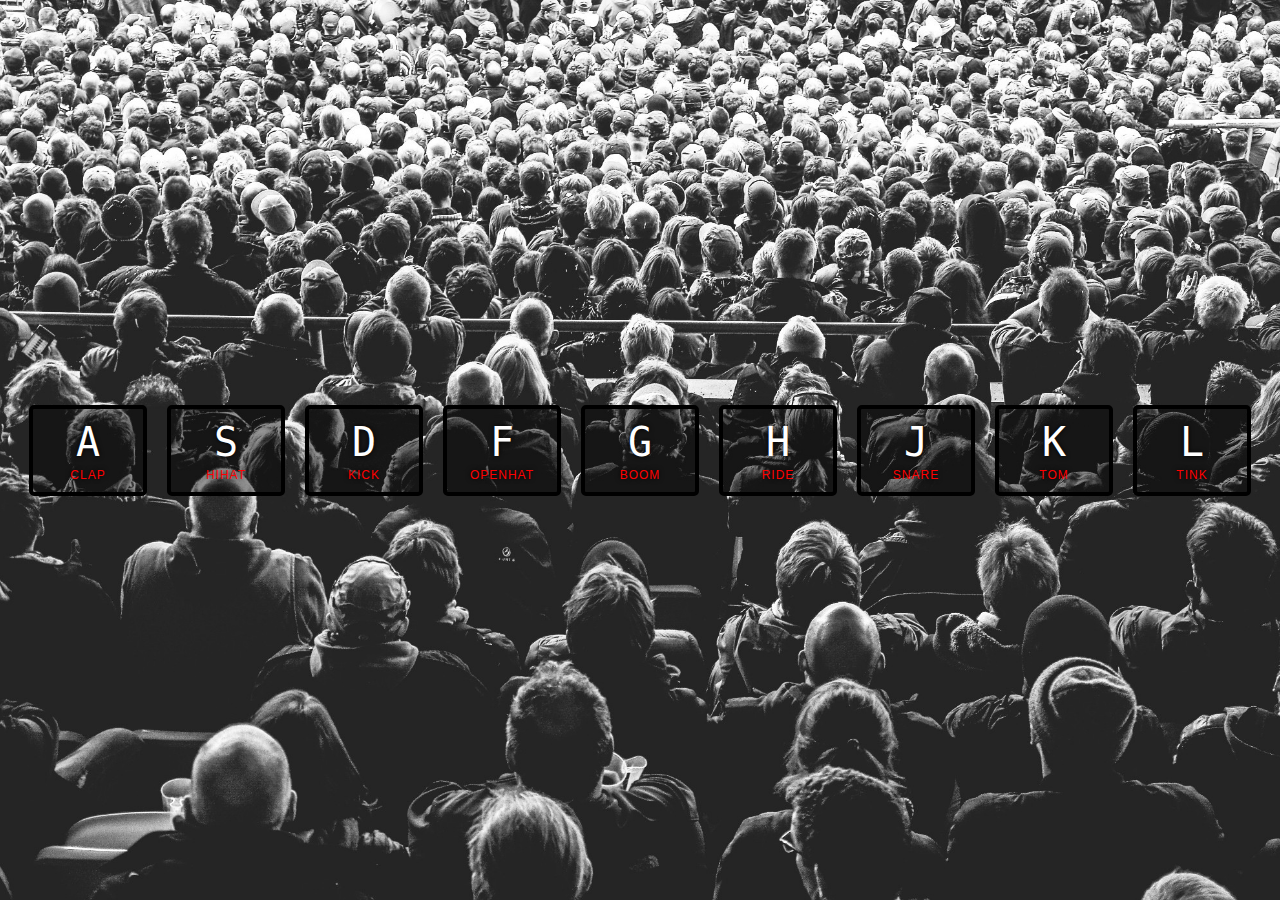
==== 02_drum/index.html @ 89c77283 "updated folder" ====
<!DOCTYPE html>
<html lang="en">
<head>
    <meta charset="UTF-8">
  <title>JS Drum Kit</title>
  <link rel="stylesheet" href="style/style.css">
  <link rel="icon" href="https://fav.farm/🔥" />
</head>
<body>
  <div class="keys">
    <div data-key="65" class="key">
      <kbd>A</kbd>
      <span class="sound">clap</span>
    </div>
    <div data-key="83" class="key">
      <kbd>S</kbd>
      <span class="sound">hihat</span>
    </div>
    <div data-key="68" class="key">
      <kbd>D</kbd>
      <span class="sound">kick</span>
    </div>
    <div data-key="70" class="key">
      <kbd>F</kbd>
      <span class="sound">openhat</span>
    </div>
    <div data-key="71" class="key">
      <kbd>G</kbd>
      <span class="sound">boom</span>
    </div>
    <div data-key="72" class="key">
      <kbd>H</kbd>
      <span class="sound">ride</span>
    </div>
    <div data-key="74" class="key">
      <kbd>J</kbd>
      <span class="sound">snare</span>
    </div>
    <div data-key="75" class="key">
      <kbd>K</kbd>
      <span class="sound">tom</span>
    </div>
    <div data-key="76" class="key">
      <kbd>L</kbd>
      <span class="sound">tink</span>
    </div>
  </div>

  <audio data-key="65" src="assets/sounds/clap.wav"></audio>
  <audio data-key="83" src="assets/sounds/hihat.wav"></audio>
  <audio data-key="68" src="assets/sounds/kick.wav"></audio>
  <audio data-key="70" src="assets/sounds/openhat.wav"></audio>
  <audio data-key="71" src="assets/sounds/boom.wav"></audio>
  <audio data-key="72" src="assets/sounds/ride.wav"></audio>
  <audio data-key="74" src="assets/sounds/snare.wav"></audio>
  <audio data-key="75" src="assets/sounds/tom.wav"></audio>
  <audio data-key="76" src="assets/sounds/tink.wav"></audio>

<script>
    function removeTransaction(e){
        if (e.propertyName !== 'transform') return;
        e.target.classList.remove('playing');
    }

    function playSound(e){
        const audio = document.querySelector(`audio[data-key="${e.keyCode}"]`);
        const key = document.querySelector(`div[data-key="${e.keyCode}"]`);
        if(!audio) return;
        key.classList.add('playing');
        audio.currentTime = 0;
        audio.play();
    }

    const keys = Array.from(document.querySelectorAll('.key'));
    keys.forEach(key => key.addEventListener('transitionend', removeTransaction));
    window.addEventListener('keydown', playSound);

</script>


</body>
</html>
---- 02_drum/style/style.css ----
html {
    font-size: 10px;
    background: url('../assets/background.jpg') bottom center;
    background-size: cover;
  }
  
  body,html {
    margin: 0;
    padding: 0;
    font-family: sans-serif;
  }
  
  .keys {
    display: flex;
    flex: 1;
    min-height: 100vh;
    align-items: center;
    justify-content: center;
  }
  
  .key {
    border: .4rem solid black;
    border-radius: .5rem;
    margin: 1rem;
    font-size: 1.5rem;
    padding: 1rem .5rem;
    transition: all .07s ease;
    width: 10rem;
    text-align: center;
    color: white;
    background: rgba(0,0,0,0.4);
    text-shadow: 0 0 .5rem black;
  }
  
  .playing {
    transform: scale(1.1);
    border-color: red;
    box-shadow: 0 0 1rem red;
  }
  
  kbd {
    display: block;
    font-size: 4rem;
  }
  
  .sound {
    font-size: 1.2rem;
    text-transform: uppercase;
    letter-spacing: .1rem;
    color: red;
  }
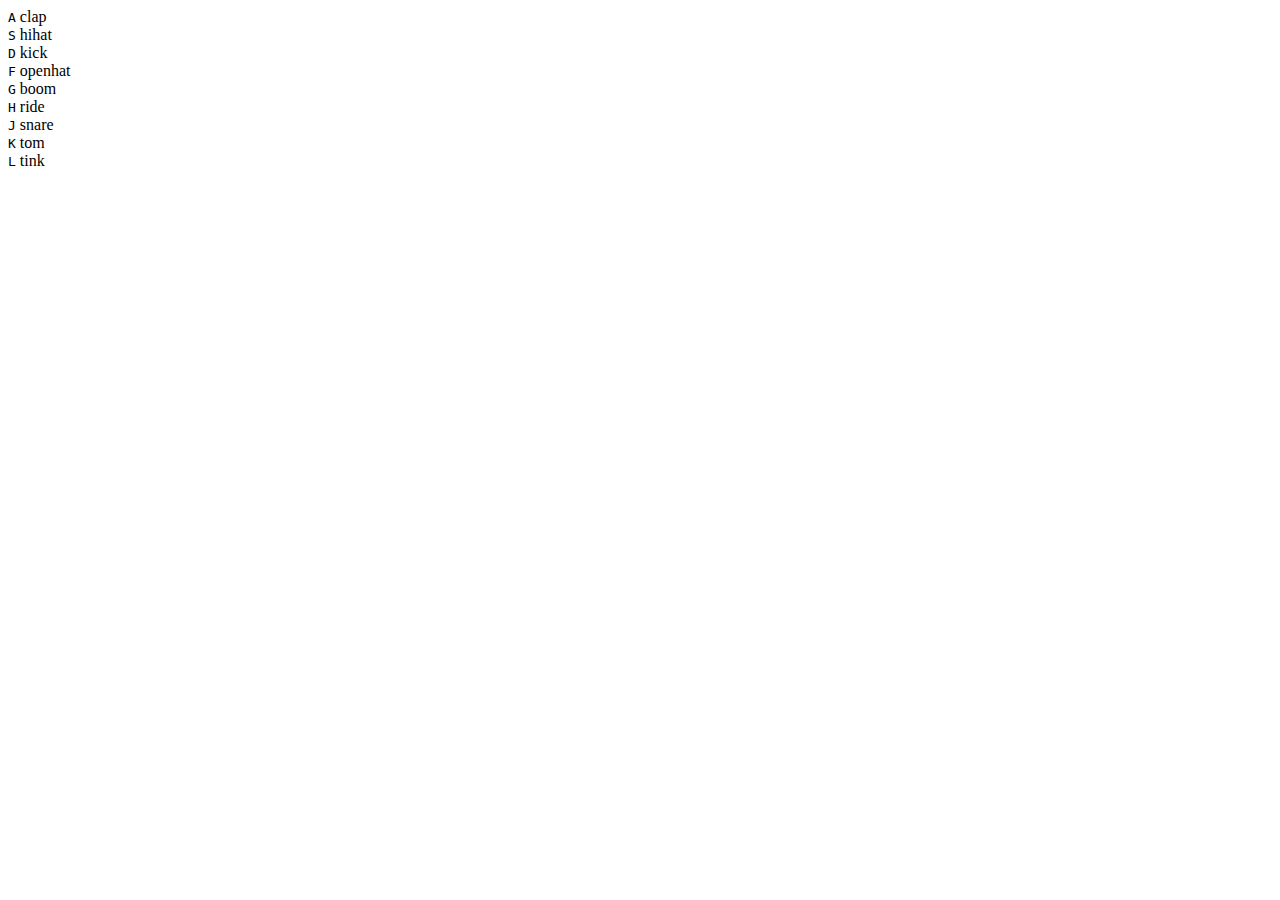
==== commit 1cf91a75: "fix bug" ====
--- a/02_drum/index.html
+++ b/02_drum/index.html
@@ -3,7 +3,7 @@
 <head>
     <meta charset="UTF-8">
   <title>JS Drum Kit</title>
-  <link rel="stylesheet" href="style/style.css">
+  <link rel="stylesheet" href="./02_drum/style/style.css">
   <link rel="icon" href="https://fav.farm/🔥" />
 </head>
 <body>
